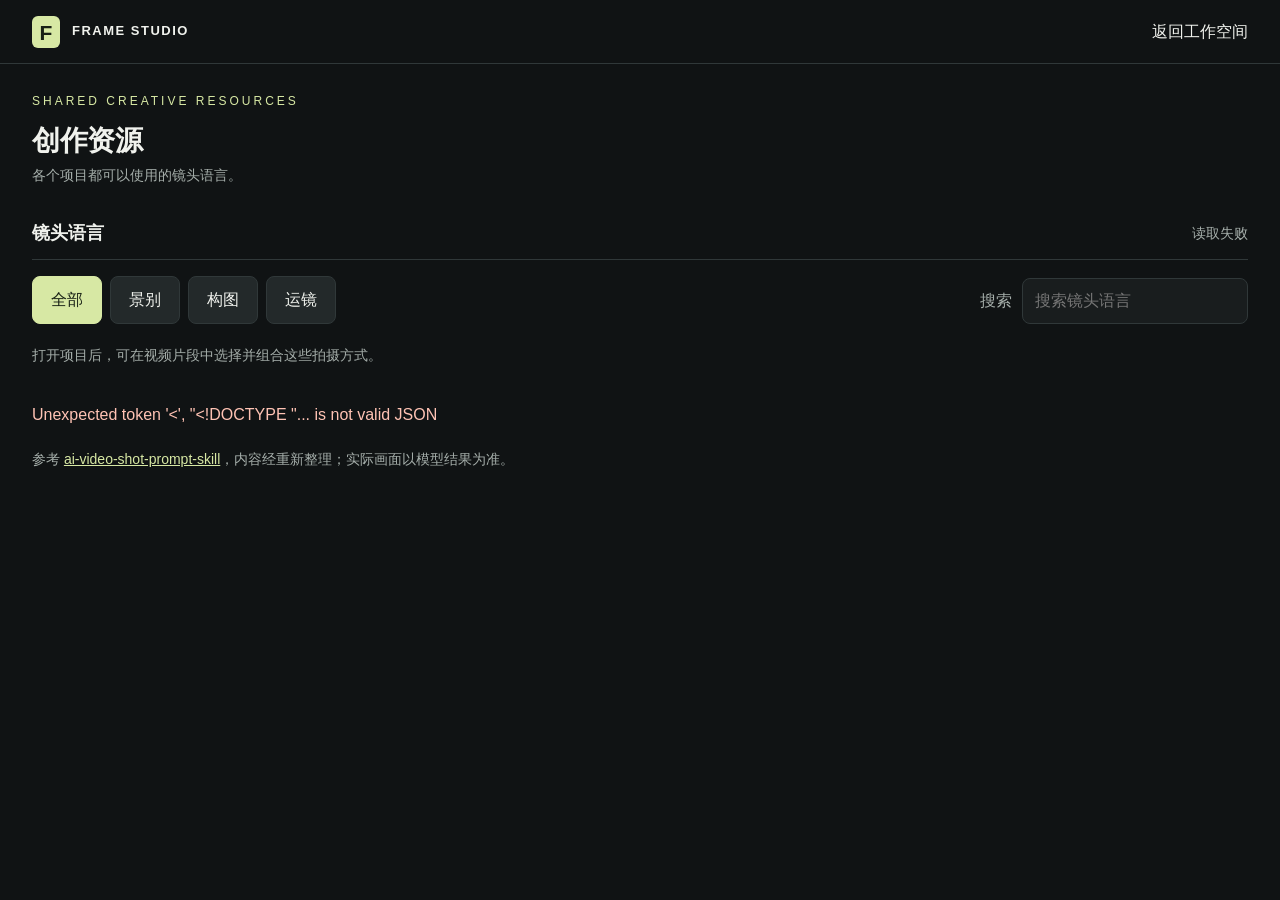
==== static/creative-resources.html @ 7b44ca5f "Add shared cinematography resources" ====
<!doctype html>
<html lang="zh-CN"><head><meta charset="utf-8"><meta name="viewport" content="width=device-width,initial-scale=1"><title>创作资源 · Frame Studio</title><link rel="stylesheet" href="workspace-home.css"><link rel="stylesheet" href="creative-resources.css"></head>
<body><header class="top"><a class="brand" href="/workspace.html" aria-label="返回工作空间"><span>F</span> FRAME STUDIO</a><a href="/workspace.html">返回工作空间</a></header><main><div class="creative-heading"><div><p class="eyebrow">SHARED CREATIVE RESOURCES</p><h1>创作资源</h1><p class="intro">各个项目都可以使用的镜头语言。</p></div></div><section aria-labelledby="camera-title"><div class="section-head"><h2 id="camera-title">镜头语言</h2><span id="resource-count" aria-live="polite">正在读取…</span></div><div class="creative-toolbar"><div role="group" aria-label="镜头语言分类" class="creative-filters"><button data-kind="all" aria-pressed="true">全部</button><button data-kind="size" aria-pressed="false">景别</button><button data-kind="composition" aria-pressed="false">构图</button><button data-kind="movement" aria-pressed="false">运镜</button></div><label class="search-label"><span>搜索</span><input type="search" id="creative-search" placeholder="搜索镜头语言"></label></div><p class="creative-intro">打开项目后，可在视频片段中选择并组合这些拍摄方式。</p><div id="creative-list" class="creative-grid" aria-live="polite"></div><p id="creative-error" role="alert"></p><p class="creative-source">参考 <a href="https://github.com/Wayhhow/ai-video-shot-prompt-skill" target="_blank" rel="noopener noreferrer">ai-video-shot-prompt-skill</a>，内容经重新整理；实际画面以模型结果为准。</p></section></main><dialog id="creative-detail" aria-labelledby="detail-title"><div class="detail-head"><h2 id="detail-title"></h2><button type="button" id="close-detail" aria-label="关闭详情">×</button></div><p id="detail-description"></p><p class="detail-label">适合用在</p><p id="detail-use"></p><p class="detail-label">拍摄描述</p><p id="detail-instruction"></p><div class="actions"><button type="button" id="close-detail-bottom">完成</button></div></dialog><script src="creative-resources.js"></script></body></html>
---- static/workspace-home.css ----
:root{color-scheme:dark;--bg:#101314;--panel:#191d1e;--line:#303839;--ink:#f0f2ed;--muted:#a5aeaa;--accent:#d7e8a4}*{box-sizing:border-box}body{margin:0;background:var(--bg);color:var(--ink);font-family:-apple-system,BlinkMacSystemFont,"Segoe UI","PingFang SC",sans-serif;font-size:16px;line-height:1.6}a{color:inherit;text-decoration:none}button,input{font:inherit}button{min-height:44px;cursor:pointer;border:1px solid var(--line);border-radius:8px;padding:10px 18px;background:#23292a;color:var(--ink)}button:hover{border-color:var(--muted)}button:disabled{opacity:.6;cursor:wait}button.primary{background:var(--accent);border-color:var(--accent);color:#182015;font-weight:650}button:focus-visible,a:focus-visible,input:focus-visible{outline:3px solid var(--accent);outline-offset:5px}.top{height:88px;border-bottom:1px solid var(--line);display:flex;align-items:center;justify-content:space-between;padding:0 5vw}.brand{font-weight:650;letter-spacing:2px;font-size:15px;display:flex;align-items:center;gap:12px}.brand>span{display:grid;place-items:center;width:34px;height:38px;background:var(--accent);color:#182015;border-radius:6px;font-size:23px;letter-spacing:0}.local{color:var(--muted);font-size:14px}main{max-width:1440px;margin:auto;padding:66px 5vw 90px;min-height:calc(100vh - 165px)}.heading{display:flex;justify-content:space-between;align-items:center;gap:24px;margin-bottom:58px}.eyebrow{font-size:12px;letter-spacing:3px;color:var(--accent);margin:0 0 12px}h1{font-size:clamp(32px,4vw,48px);line-height:1.25;letter-spacing:-1px;margin:0}p.intro{color:var(--muted);margin:16px 0 0}.section-head{display:flex;align-items:center;justify-content:space-between;border-bottom:1px solid var(--line);padding-bottom:18px;margin-bottom:26px}h2{font-size:20px;margin:0}.section-head>span{color:var(--muted);font-size:14px}.projects{display:grid;grid-template-columns:repeat(3,minmax(0,1fr));gap:22px}.project{border:1px solid var(--line);border-radius:12px;background:var(--panel);min-width:0;overflow:hidden;display:flex;flex-direction:column}.project.pinned{border-color:#79885c}.project-cover{height:132px;border-bottom:1px solid var(--line);background:linear-gradient(145deg,#222e2b,#191e20);display:flex;align-items:flex-end;padding:22px;color:#aab99a;font-size:45px;font-weight:300;letter-spacing:-2px}.project:nth-child(2n) .project-cover{background:linear-gradient(145deg,#2e2b28,#191e20);color:#bfb29e}.project-body{padding:24px;display:flex;flex:1;flex-direction:column}.project-meta{display:flex;gap:8px;flex-wrap:wrap;margin-bottom:14px}.tag{font-size:12px;color:var(--muted);border:1px solid var(--line);border-radius:5px;padding:2px 8px}.tag.pin{color:var(--accent);border-color:#566044}.project h3{margin:0;font-size:22px;overflow-wrap:anywhere;line-height:1.5}.project p{color:var(--muted);font-size:14px;margin:10px 0 25px}.project-actions{display:flex;justify-content:space-between;gap:10px;margin-top:auto}.project-actions button{font-size:14px}.open-project{flex:1}.pin-project{padding:10px 12px;color:var(--muted)}#workspace-error,#create-error{color:#ffc3b4}footer{border-top:1px solid var(--line);padding:24px 5vw;font-size:12px;letter-spacing:1px;color:var(--muted);display:flex;justify-content:space-between;gap:16px}dialog{background:var(--panel);color:var(--ink);border:1px solid var(--line);border-radius:14px;max-width:440px;width:calc(100% - 32px);padding:30px}dialog::backdrop{background:#000a}dialog label{display:block;margin:25px 0 9px;color:var(--muted)}dialog input{width:100%;min-height:48px;background:var(--bg);border:1px solid var(--line);border-radius:7px;color:var(--ink);padding:12px}.actions{display:flex;justify-content:flex-end;gap:12px;margin-top:24px}@media(max-width:1000px){.projects{grid-template-columns:repeat(2,minmax(0,1fr))}}@media(max-width:620px){.top{height:76px}.local{display:none}main{padding-top:38px}.heading{align-items:flex-start;flex-direction:column;margin-bottom:36px}.projects{grid-template-columns:1fr}.project-cover{height:100px}.project-body{padding:20px}footer{flex-direction:column}h1{font-size:34px}}

/* Story-first workspace: no fabricated cover art or progress. */
.heading{margin-bottom:32px}.resume-project{display:flex;align-items:center;justify-content:space-between;gap:24px;padding:28px 30px;margin-bottom:42px;background:#202923;border:1px solid #4d5d43;border-radius:12px}.resume-project[hidden]{display:none}.resume-project h2{font-size:26px}.resume-project p:not(.eyebrow){color:var(--muted);font-size:14px;margin-bottom:0}.resume-project button{flex-shrink:0}.project-cover{height:86px;align-items:center;justify-content:space-between;padding:18px 24px;letter-spacing:0}.project-cover span{font-size:12px;letter-spacing:2px}.project-cover strong{font-size:32px;font-weight:400;opacity:.6}.project-body{padding:22px}.project h3{font-size:21px}.project:hover{border-color:#6c7e61}.project-actions .open-project{color:var(--accent)}
@media(max-width:620px){.resume-project{align-items:flex-start;flex-direction:column;padding:22px;margin-bottom:30px}.resume-project button{width:100%}.project-cover{height:72px}.heading{gap:18px}}

/* Compact workspace: prioritize the project list above the fold. */
.top{height:64px;padding:0 32px}.brand{font-size:13px;letter-spacing:1.5px}.brand>span{width:28px;height:32px;font-size:21px}
main{max-width:1600px;padding:28px 32px 40px;min-height:calc(100dvh - 125px)}
.heading{margin-bottom:20px;gap:16px}.heading .eyebrow{display:none}h1{font-size:28px;letter-spacing:-.5px}p.intro{font-size:14px;margin-top:6px}
.resume-project{padding:14px 18px;margin-bottom:24px;border-radius:8px;gap:16px}.resume-project>div{display:flex;align-items:center;gap:18px;min-width:0;flex-wrap:wrap}.resume-project .eyebrow{font-size:12px;letter-spacing:0;margin:0}.resume-project h2{font-size:18px;line-height:1.5;overflow-wrap:anywhere}.resume-project p:not(.eyebrow){display:none}.resume-project button{font-size:14px;padding:8px 16px}
.section-head{padding-bottom:12px;margin-bottom:16px}h2{font-size:18px}.projects{grid-template-columns:repeat(4,minmax(0,1fr));gap:16px}.project-cover{display:none}.project-body{padding:20px}.project-meta{gap:6px;margin-bottom:10px}.project h3{font-size:20px}.project p{margin:8px 0 20px}.project-actions{gap:8px}.project-actions button{padding:8px 10px}.project{border-radius:9px}footer{padding:16px 32px}
@media(max-width:1199px){.projects{grid-template-columns:repeat(3,minmax(0,1fr))}}
@media(max-width:900px){.projects{grid-template-columns:repeat(2,minmax(0,1fr))}.resume-project>div{gap:8px 16px}}
@media(max-width:620px){.top{height:58px;padding:0 16px}main{padding:22px 16px 32px}.heading{flex-direction:row;align-items:center;margin-bottom:18px}h1{font-size:24px}.heading .intro{display:none}.heading button{font-size:13px;padding:8px 12px}.resume-project{flex-direction:row;align-items:center;padding:12px;margin-bottom:22px;gap:12px}.resume-project>div{display:block}.resume-project .eyebrow{font-size:11px;margin-bottom:4px}.resume-project h2{font-size:16px}.resume-project button{width:auto;font-size:13px;padding:8px 10px}.projects{grid-template-columns:1fr;gap:12px}.project-body{padding:16px}.project p{margin-bottom:14px}.section-head{margin-bottom:12px}footer{padding:16px}}

.project.recent{border-color:#7a9060}.project-actions .open-project.primary{color:#182015}.project.recent .tag:not(.pin){color:var(--accent)}
.workspace-shared{margin-bottom:28px}.shared-link{display:flex;justify-content:space-between;align-items:center;gap:20px;max-width:390px;padding:16px 18px;border:1px solid var(--line);border-radius:9px;background:var(--panel)}.shared-link:hover{border-color:#83956c}.shared-link strong,.shared-link small{display:block}.shared-link small{font-size:13px;color:var(--muted);margin-top:3px}.shared-link>span:last-child{color:var(--accent);font-size:20px}
---- static/creative-resources.css ----
.creative-heading{margin-bottom:32px}.creative-heading .eyebrow{display:block}.creative-toolbar{display:flex;align-items:end;justify-content:space-between;gap:16px;flex-wrap:wrap}.creative-filters{display:flex;gap:8px;flex-wrap:wrap}.creative-filters button[aria-pressed=true]{color:#182015;background:var(--accent);border-color:var(--accent)}.search-label{display:flex;align-items:center;gap:10px;color:var(--muted)}.search-label input{background:var(--panel);color:var(--ink);border:1px solid var(--line);border-radius:8px;min-height:44px;padding:9px 12px}.creative-intro,.creative-source{font-size:14px;color:var(--muted);margin:20px 0}.creative-source a{text-decoration:underline;color:var(--accent)}.creative-grid{display:grid;grid-template-columns:repeat(4,minmax(0,1fr));gap:14px}.creative-card{background:var(--panel);border:1px solid var(--line);border-radius:9px;padding:18px;display:flex;flex-direction:column;min-width:0}.creative-card h3{margin:9px 0 6px;font-size:18px}.creative-card p{margin:0 0 18px;color:var(--muted);font-size:14px;flex:1}.creative-card button{align-self:flex-start;font-size:14px;padding:8px 14px}.creative-tag{color:var(--accent);font-size:12px}.detail-head{display:flex;align-items:center;justify-content:space-between}.detail-head button{font-size:24px;padding:0 12px}.detail-label{color:var(--muted);font-size:13px;margin:22px 0 4px}#creative-error{color:#ffc3b4}@media(max-width:1100px){.creative-grid{grid-template-columns:repeat(3,minmax(0,1fr))}}@media(max-width:760px){.creative-grid{grid-template-columns:repeat(2,minmax(0,1fr))}}@media(max-width:520px){.creative-grid{grid-template-columns:1fr}.search-label{width:100%}.search-label input{flex:1;min-width:0}}
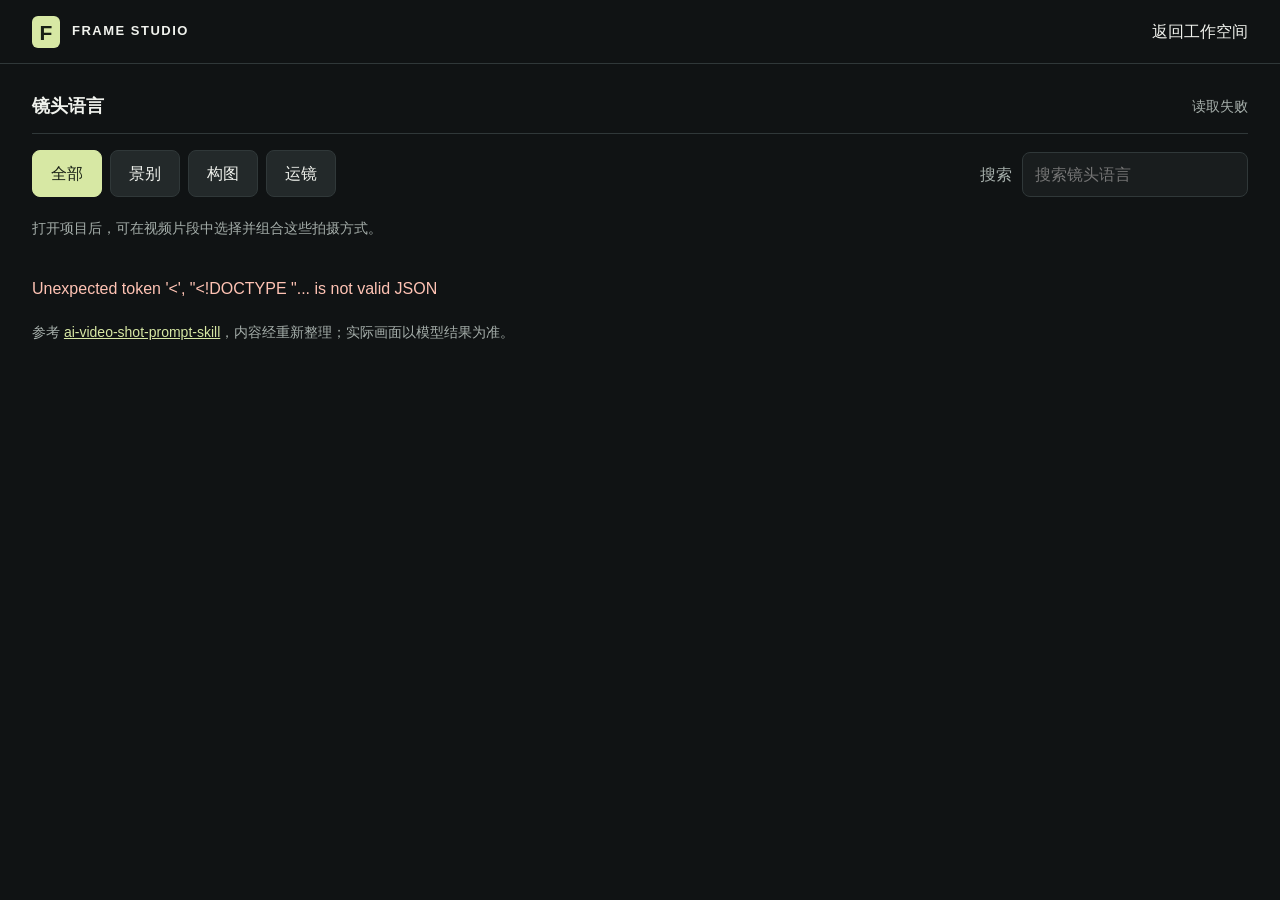
==== commit 54b5535e: "Improve workspace, media previews and creative resources" ====
--- a/static/creative-resources.html
+++ b/static/creative-resources.html
@@ -1,3 +1,3 @@
 <!doctype html>
-<html lang="zh-CN"><head><meta charset="utf-8"><meta name="viewport" content="width=device-width,initial-scale=1"><title>创作资源 · Frame Studio</title><link rel="stylesheet" href="workspace-home.css"><link rel="stylesheet" href="creative-resources.css"></head>
-<body><header class="top"><a class="brand" href="/workspace.html" aria-label="返回工作空间"><span>F</span> FRAME STUDIO</a><a href="/workspace.html">返回工作空间</a></header><main><div class="creative-heading"><div><p class="eyebrow">SHARED CREATIVE RESOURCES</p><h1>创作资源</h1><p class="intro">各个项目都可以使用的镜头语言。</p></div></div><section aria-labelledby="camera-title"><div class="section-head"><h2 id="camera-title">镜头语言</h2><span id="resource-count" aria-live="polite">正在读取…</span></div><div class="creative-toolbar"><div role="group" aria-label="镜头语言分类" class="creative-filters"><button data-kind="all" aria-pressed="true">全部</button><button data-kind="size" aria-pressed="false">景别</button><button data-kind="composition" aria-pressed="false">构图</button><button data-kind="movement" aria-pressed="false">运镜</button></div><label class="search-label"><span>搜索</span><input type="search" id="creative-search" placeholder="搜索镜头语言"></label></div><p class="creative-intro">打开项目后，可在视频片段中选择并组合这些拍摄方式。</p><div id="creative-list" class="creative-grid" aria-live="polite"></div><p id="creative-error" role="alert"></p><p class="creative-source">参考 <a href="https://github.com/Wayhhow/ai-video-shot-prompt-skill" target="_blank" rel="noopener noreferrer">ai-video-shot-prompt-skill</a>，内容经重新整理；实际画面以模型结果为准。</p></section></main><dialog id="creative-detail" aria-labelledby="detail-title"><div class="detail-head"><h2 id="detail-title"></h2><button type="button" id="close-detail" aria-label="关闭详情">×</button></div><p id="detail-description"></p><p class="detail-label">适合用在</p><p id="detail-use"></p><p class="detail-label">拍摄描述</p><p id="detail-instruction"></p><div class="actions"><button type="button" id="close-detail-bottom">完成</button></div></dialog><script src="creative-resources.js"></script></body></html>
+<html lang="zh-CN"><head><meta charset="utf-8"><meta name="viewport" content="width=device-width,initial-scale=1"><title>创作资源 · Frame Studio</title><link rel="stylesheet" href="workspace-home.css"><link rel="stylesheet" href="creative-resources.css?v=motion-4"></head>
+<body><header class="top"><a class="brand" href="/workspace.html" aria-label="返回工作空间"><span>F</span> FRAME STUDIO</a><a href="/workspace.html">返回工作空间</a></header><main><section aria-labelledby="camera-title"><div class="section-head"><h2 id="camera-title">镜头语言</h2><span id="resource-count" aria-live="polite">正在读取…</span></div><div class="creative-toolbar"><div role="group" aria-label="镜头语言分类" class="creative-filters"><button data-kind="all" aria-pressed="true">全部</button><button data-kind="size" aria-pressed="false">景别</button><button data-kind="composition" aria-pressed="false">构图</button><button data-kind="movement" aria-pressed="false">运镜</button></div><label class="search-label"><span>搜索</span><input type="search" id="creative-search" placeholder="搜索镜头语言"></label></div><p class="creative-intro">打开项目后，可在视频片段中选择并组合这些拍摄方式。</p><div id="creative-list" class="creative-grid" aria-live="polite"></div><p id="creative-error" role="alert"></p><p class="creative-source">参考 <a href="https://github.com/Wayhhow/ai-video-shot-prompt-skill" target="_blank" rel="noopener noreferrer">ai-video-shot-prompt-skill</a>，内容经重新整理；实际画面以模型结果为准。</p></section></main><dialog id="creative-detail" aria-labelledby="detail-title"><div class="detail-head"><h2 id="detail-title"></h2><button type="button" id="close-detail" aria-label="关闭详情">×</button></div><p id="detail-description"></p><section id="detail-example" class="detail-example" hidden><p class="example-heading">画面示例 <span id="example-type">示意图</span></p><div id="example-graphic" class="example-graphic"></div><button type="button" id="example-motion-toggle" class="example-motion-toggle" hidden>暂停动画</button><p id="example-note" class="example-note"></p><p class="example-prompt-label">试着这样描述</p><p id="example-prompt" class="example-prompt"></p></section><p class="detail-label">适合用在</p><p id="detail-use"></p><p class="detail-label">拍摄描述</p><p id="detail-instruction"></p><div class="actions"><button type="button" id="close-detail-bottom">完成</button></div></dialog><script src="creative-examples.js?v=motion-6"></script><script src="creative-resources.js?v=push-2"></script></body></html>
--- a/static/workspace-home.css
+++ b/static/workspace-home.css
@@ -16,3 +16,11 @@
 
 .project.recent{border-color:#7a9060}.project-actions .open-project.primary{color:#182015}.project.recent .tag:not(.pin){color:var(--accent)}
 .workspace-shared{margin-bottom:28px}.shared-link{display:flex;justify-content:space-between;align-items:center;gap:20px;max-width:390px;padding:16px 18px;border:1px solid var(--line);border-radius:9px;background:var(--panel)}.shared-link:hover{border-color:#83956c}.shared-link strong,.shared-link small{display:block}.shared-link small{font-size:13px;color:var(--muted);margin-top:3px}.shared-link>span:last-child{color:var(--accent);font-size:20px}
+
+/* The creation card lives in the same grid as existing projects. */
+.project-new{display:flex;flex-direction:column;align-items:center;justify-content:center;gap:12px;min-width:0;min-height:160px;width:100%;padding:20px;border:1px dashed #6e7d65;border-radius:9px;background:transparent;color:var(--accent);font-weight:600}
+.project-new:hover{border-color:var(--accent);background:#1c2420}.project-new-icon{display:grid;place-items:center;width:48px;height:48px;border:1px solid #879c74;border-radius:50%;font-size:29px;line-height:1;font-weight:400}
+.project-body h3{margin-bottom:20px}
+
+/* Compact utility navigation leaves the project grid as the main content. */
+.workspace-nav{display:flex;align-items:center;gap:18px}.resource-nav-link{display:inline-flex;align-items:center;gap:9px;min-height:40px;padding:7px 11px;border:1px solid #354137;border-radius:8px;background:#1b2420;color:#dbe9c3;font-size:13px;font-weight:600;transition:background .15s,border-color .15s}.resource-nav-link svg{color:#b7cb91;flex:none}.resource-nav-arrow{font-size:15px;color:#a4b692;margin-left:2px}.resource-nav-link:hover{background:#273329;border-color:#849a70}.workspace-nav-divider{width:1px;height:22px;background:var(--line)}@media(max-width:620px){.workspace-nav{gap:8px}.resource-nav-link{padding:6px 9px}.workspace-nav-divider{display:none}}@media(prefers-reduced-motion:reduce){.resource-nav-link{transition:none}}
--- a/static/creative-resources.css
+++ b/static/creative-resources.css
@@ -1 +1,18 @@
 .creative-heading{margin-bottom:32px}.creative-heading .eyebrow{display:block}.creative-toolbar{display:flex;align-items:end;justify-content:space-between;gap:16px;flex-wrap:wrap}.creative-filters{display:flex;gap:8px;flex-wrap:wrap}.creative-filters button[aria-pressed=true]{color:#182015;background:var(--accent);border-color:var(--accent)}.search-label{display:flex;align-items:center;gap:10px;color:var(--muted)}.search-label input{background:var(--panel);color:var(--ink);border:1px solid var(--line);border-radius:8px;min-height:44px;padding:9px 12px}.creative-intro,.creative-source{font-size:14px;color:var(--muted);margin:20px 0}.creative-source a{text-decoration:underline;color:var(--accent)}.creative-grid{display:grid;grid-template-columns:repeat(4,minmax(0,1fr));gap:14px}.creative-card{background:var(--panel);border:1px solid var(--line);border-radius:9px;padding:18px;display:flex;flex-direction:column;min-width:0}.creative-card h3{margin:9px 0 6px;font-size:18px}.creative-card p{margin:0 0 18px;color:var(--muted);font-size:14px;flex:1}.creative-card button{align-self:flex-start;font-size:14px;padding:8px 14px}.creative-tag{color:var(--accent);font-size:12px}.detail-head{display:flex;align-items:center;justify-content:space-between}.detail-head button{font-size:24px;padding:0 12px}.detail-label{color:var(--muted);font-size:13px;margin:22px 0 4px}#creative-error{color:#ffc3b4}@media(max-width:1100px){.creative-grid{grid-template-columns:repeat(3,minmax(0,1fr))}}@media(max-width:760px){.creative-grid{grid-template-columns:repeat(2,minmax(0,1fr))}}@media(max-width:520px){.creative-grid{grid-template-columns:1fr}.search-label{width:100%}.search-label input{flex:1;min-width:0}}
+
+#creative-detail{width:min(760px,calc(100vw - 32px));max-height:90dvh;overflow:auto}.detail-example{margin:24px 0;padding:18px;background:#202728;border:1px solid #39433e;border-radius:10px}.detail-example[hidden]{display:none}.example-heading{margin:0 0 12px;color:#eaf0df;font-weight:650}.example-heading span{margin-left:8px;color:#9da9a0;font-weight:400;font-size:12px}.example-graphic{overflow:hidden;border-radius:7px;background:#101615;line-height:0}.example-graphic svg{display:block;width:100%;height:auto}.example-note{color:#e1e8de;margin:12px 0 0}.example-prompt-label{color:#d7e8a4;font-size:13px;margin:16px 0 4px}.example-prompt{margin:0;color:#bfc8c0;font-size:14px;line-height:1.7}@media(max-width:520px){.detail-example{padding:12px}}
+
+.push-background,.push-subject{transform-box:view-box;transform-origin:50% 58%;animation:push-demo 6s linear infinite;animation-play-state:paused}.push-background{animation-name:push-background}@keyframes push-background{0%{transform:scale(1)}75%,99.99%{transform:scale(1.35)}100%{transform:scale(1)}}.detail-example[data-playing=true] .push-background,.detail-example[data-playing=true] .push-subject{animation-play-state:running}@keyframes push-demo{0%{transform:scale(1)}75%,94%{transform:scale(1.75)}99.99%{transform:scale(1.75)}100%{transform:scale(1)}}.example-motion-toggle{margin-top:10px;padding:6px 12px;min-height:40px;font-size:13px}.example-motion-toggle[hidden]{display:none}
+.motion-part{transform-box:view-box;animation-duration:6s;animation-iteration-count:infinite;animation-timing-function:linear;animation-play-state:paused}.detail-example[data-playing=true] .motion-part{animation-play-state:running}
+.static-cat{animation-name:static-cat}@keyframes static-cat{0%{transform:translateX(0)}75%,99.99%{transform:translateX(300px)}100%{transform:translateX(0)}}
+.pull-background{transform-origin:50% 58%;animation-name:pull-background}@keyframes pull-background{0%{transform:scale(1.35)}75%,99.99%{transform:scale(1)}100%{transform:scale(1.35)}}
+.pull-subject{transform-origin:50% 58%;animation-name:pull-subject}@keyframes pull-subject{0%{transform:scale(1.75)}75%,99.99%{transform:scale(1)}100%{transform:scale(1.75)}}
+.pan-camera{animation-name:pan-camera}@keyframes pan-camera{0%{transform:rotate(-24deg)}75%,99.99%{transform:rotate(24deg)}100%{transform:rotate(-24deg)}}
+.truck-back{animation-name:truck-back}@keyframes truck-back{0%{transform:translateX(0)}75%,99.99%{transform:translateX(-45px)}100%{transform:translateX(0)}}
+.truck-front{animation-name:truck-front}@keyframes truck-front{0%{transform:translateX(0)}75%,99.99%{transform:translateX(-210px)}100%{transform:translateX(0)}}
+.follow-pair{animation-name:follow-pair}@keyframes follow-pair{0%{transform:translateX(-100px)}75%,99.99%{transform:translateX(110px)}100%{transform:translateX(-100px)}}
+.orbit-camera{animation-name:orbit-camera}@keyframes orbit-camera{0%{transform:rotate(-65deg)}75%,99.99%{transform:rotate(65deg)}100%{transform:rotate(-65deg)}}
+.crane-camera{animation-name:crane-camera}@keyframes crane-camera{0%{transform:translateY(0)}75%,99.99%{transform:translateY(-190px)}100%{transform:translateY(0)}}
+.whip-scene{animation-name:whip-scene}@keyframes whip-scene{0%,30%{transform:translateX(0)}39%,99.99%{transform:translateX(-720px)}100%{transform:translateX(0)}}
+.whip-blur{animation-name:whip-blur}@keyframes whip-blur{0%,29%{opacity:0}34%{opacity:.75}41%,100%{opacity:0}}
+.dolly-background{animation-name:dolly-background}@keyframes dolly-background{0%{transform:scale(1)}75%,99.99%{transform:scale(1.5)}100%{transform:scale(1)}}
